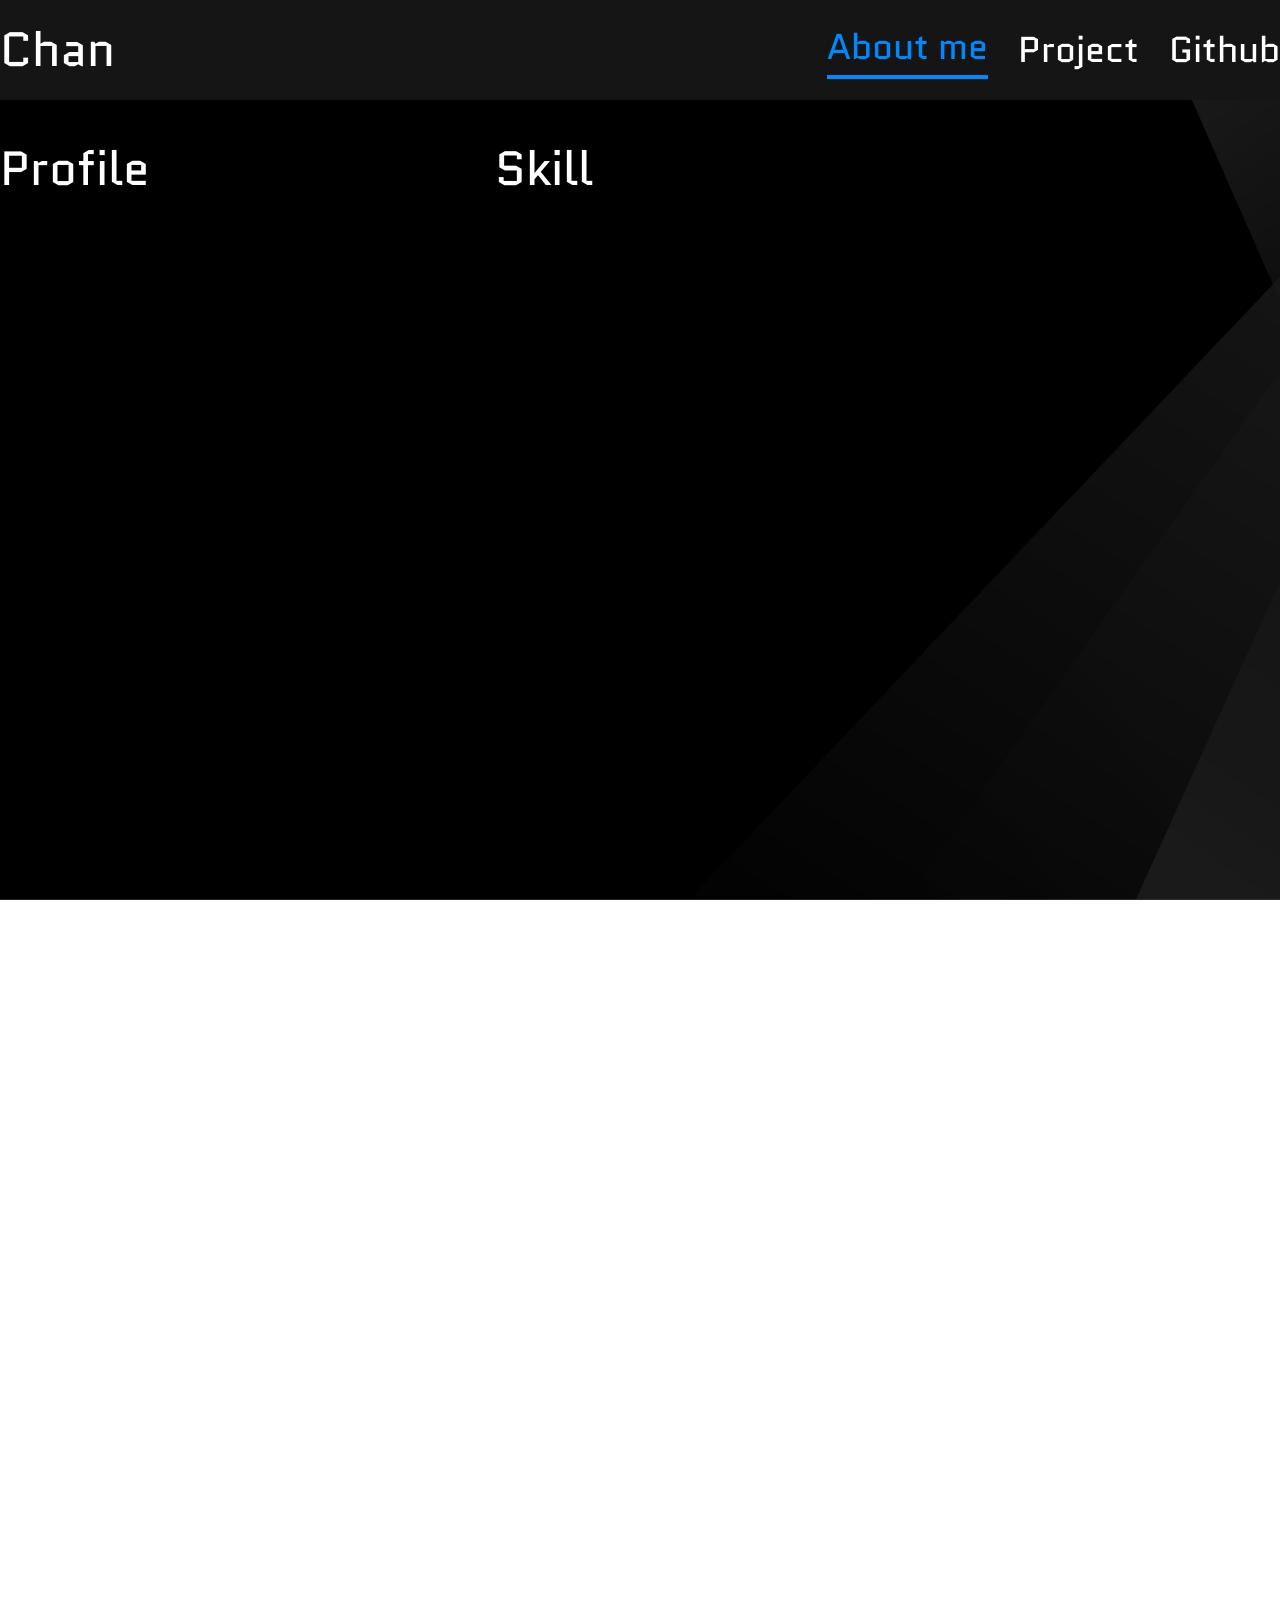
==== index.html @ 4aeff43d "first" ====
<!DOCTYPE html>
<html lang="en">
<head>
  <meta charset="UTF-8">
  <meta name="viewport" content="width=device-width, initial-scale=1.0">
  <title>Document</title>
  <link rel="stylesheet" href="css/style.css">
</head>
<body>
  <header id="header">
    <div class="inner">
      <div class="logo">Chan</div>
      <nav class="nav" id="nav">
        <a href="index.html" class="nav-item active"><span>About me</span></a>
        <a href="project.html" class="nav-item"><span>Project</span></a>
        <a href="https://github.com/PChan-3137" class="nav-item"><span>Github</span></a>
      </nav>
    </div>
  </header>

  <main>
    <div class="inner">
      <section class="profile">
        <h1 class="section-title">Profile</h1>
      </section>
      <section class="skill">
        <h1 class="section-title">Skill</h1>
      </section>
    </div>
  </main>
</body>
</html>
---- css/style.css ----
@import url("https://fonts.googleapis.com/css2?family=Quantico:ital,wght@0,400;0,700;1,400;1,700&display=swap");
html, body, div, span, applet, object, iframe,
h1, h2, h3, h4, h5, h6, p, blockquote, pre,
a, abbr, acronym, address, big, cite, code,
del, dfn, em, img, ins, kbd, q, s, samp,
small, strike, strong, sub, sup, tt, var,
b, u, i, center,
dl, dt, dd, ol, ul, li,
fieldset, form, label, legend,
table, caption, tbody, tfoot, thead, tr, th, td,
article, aside, canvas, details, embed,
figure, figcaption, footer, header, hgroup,
main, menu, nav, output, ruby, section, summary,
time, mark, audio, video {
  margin: 0;
  padding: 0;
  border: 0;
  font-size: 100%;
  font-weight: inherit;
  vertical-align: baseline;
}

article, aside, details, figcaption, figure,
footer, header, hgroup, main, menu, nav, section {
  display: block;
}

*[hidden] {
  display: none;
}

body {
  line-height: 28px;
}

menu, ol, ul, li {
  padding: 0;
  list-style: none;
}

blockquote, q {
  quotes: none;
}

blockquote:before, blockquote:after,
q:before, q:after {
  content: "";
  content: none;
}

a {
  text-decoration: none;
  color: inherit;
}

img {
  max-width: 100%;
  height: auto;
  display: block;
}

button {
  cursor: pointer;
  border: none;
  background: transparent;
  font-family: inherit;
}

table {
  border-collapse: collapse;
  border-spacing: 0;
}

* {
  margin: 0;
  padding: 0;
  box-sizing: border-box;
}

.quantico-regular {
  font-family: "Quantico", sans-serif;
  font-weight: 400;
  font-style: normal;
}

.quantico-bold {
  font-family: "Quantico", sans-serif;
  font-weight: 700;
  font-style: normal;
}

.quantico-regular-italic {
  font-family: "Quantico", sans-serif;
  font-weight: 400;
  font-style: italic;
}

.quantico-bold-italic {
  font-family: "Quantico", sans-serif;
  font-weight: 700;
  font-style: italic;
}

@font-face {
  font-family: "NexonLv1Gothic";
  src: url("https://cdn.jsdelivr.net/gh/projectnoonnu/noonfonts_20-04@2.1/NEXON Lv1 Gothic OTF Light.woff") format("woff");
  font-weight: 300;
  font-display: swap;
}
@font-face {
  font-family: "NexonLv1Gothic";
  src: url("https://cdn.jsdelivr.net/gh/projectnoonnu/noonfonts_20-04@2.1/NEXON Lv1 Gothic OTF.woff") format("woff");
  font-weight: normal;
  font-display: swap;
}
@font-face {
  font-family: "NexonLv1Gothic";
  src: url("https://cdn.jsdelivr.net/gh/projectnoonnu/noonfonts_20-04@2.1/NEXON Lv1 Gothic OTF Bold.woff") format("woff");
  font-weight: 700;
  font-display: swap;
}
main {
  padding-top: 130px;
}
main .inner {
  display: flex;
}
main .inner section {
  width: 100%;
}
main .inner section .section-title {
  font-size: 48px;
}
main .inner .profile {
  max-width: 470px;
  padding-top: 25px;
}
main .inner .skill {
  max-width: 850px;
  padding: 25px;
}

body {
  font-family: "Quantico", "NexonLv1Gothic", sans-serif;
  background-image: url(../image/mainbg.jpg);
  background-size: cover;
  background-attachment: fixed;
  color: white;
  height: 3000px;
}

.inner {
  max-width: 1320px;
  height: 100%;
  margin: 0 auto;
}

#header {
  position: fixed;
  width: 100%;
  height: 100px;
  background-color: #151515;
}
#header .inner {
  display: flex;
  justify-content: space-between;
  align-items: center;
}
#header .inner .logo {
  font-size: 48px;
}
#header .inner .nav {
  display: flex;
  gap: 30px;
  font-size: 36px;
  position: relative;
}
#header .inner .nav .nav-item {
  position: relative;
  transition: 0.3s;
}
#header .inner .nav .nav-item span {
  display: inline-block;
  transition: 0.3s;
}
#header .inner .nav .nav-item::before {
  content: "";
  position: absolute;
  color: #0088FF;
  left: 0;
  width: 100%;
  bottom: -15px;
  border-bottom: 4px solid #0088FF;
  transition: 0.3s;
  transform: scaleX(0);
  transform-origin: center;
}
#header .inner .nav .nav-item:hover, #header .inner .nav .nav-item.active {
  color: #0088FF;
}
#header .inner .nav .nav-item:hover span, #header .inner .nav .nav-item.active span {
  transform: translateY(-3px);
}
#header .inner .nav .nav-item:hover::before, #header .inner .nav .nav-item.active::before {
  transform: scaleX(1);
}
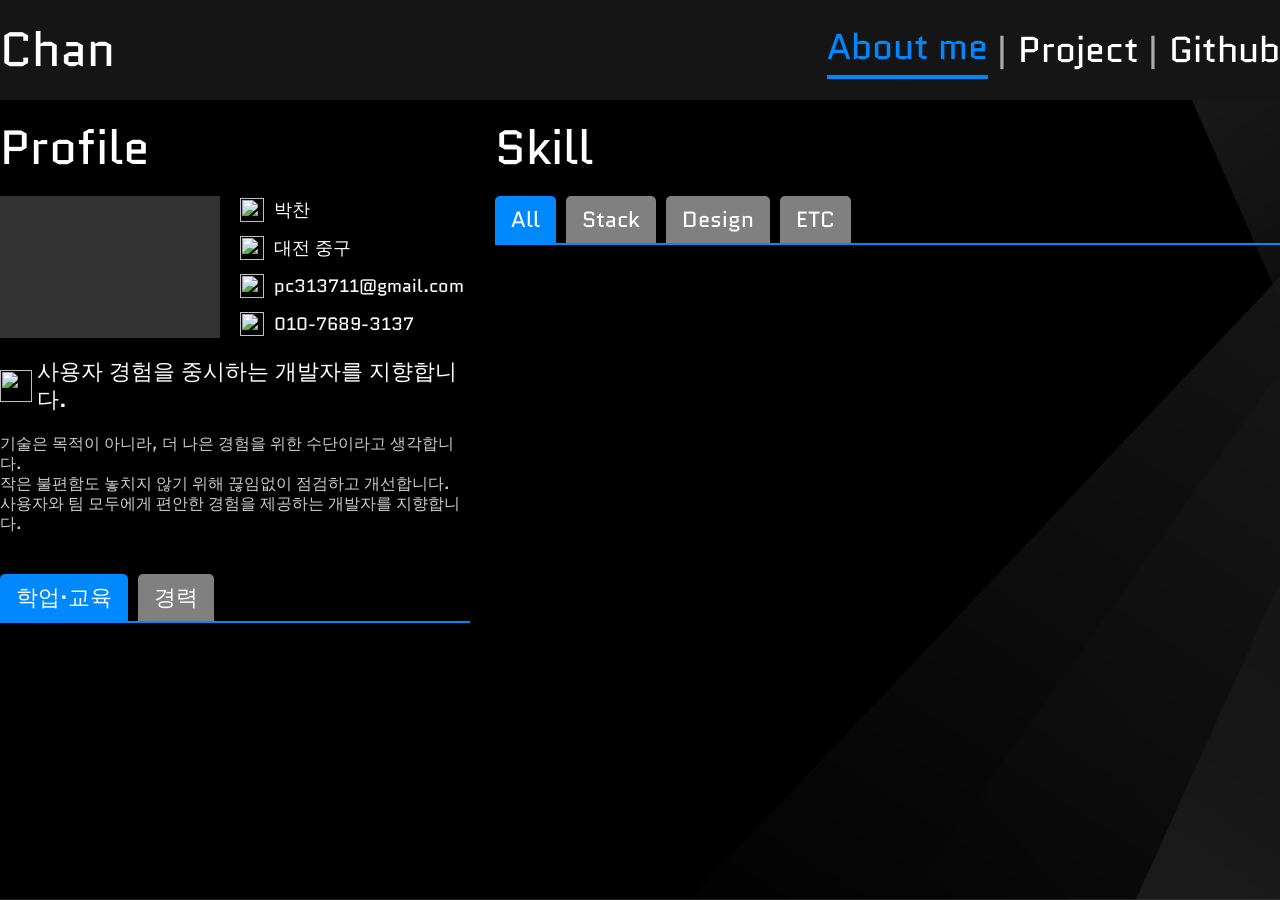
==== commit f75f459a: "27fix-3" ====
--- a/index.html
+++ b/index.html
@@ -3,13 +3,13 @@
 <head>
   <meta charset="UTF-8">
   <meta name="viewport" content="width=device-width, initial-scale=1.0">
-  <title>Document</title>
+  <title>박찬 포트포리오</title>
   <link rel="stylesheet" href="css/style.css">
 </head>
 <body>
   <header id="header">
     <div class="inner">
-      <div class="logo">Chan</div>
+      <a href="index.html"><div class="logo">Chan</div></a>
       <nav class="nav" id="nav">
         <a href="index.html" class="nav-item active"><span>About me</span></a>
         <a href="project.html" class="nav-item"><span>Project</span></a>
@@ -22,11 +22,52 @@
     <div class="inner">
       <section class="profile">
         <h1 class="section-title">Profile</h1>
+        <div class="profilewrap">
+          <img class="profile-img" src="image/profile.png" alt="">
+          <div class="profileinfo">
+            <div class="info-item">
+              <img src="image/user.png" alt="">
+              <p>박찬</p>
+            </div>
+            <div class="info-item">
+              <img src="image/Home.png" alt="">
+              <p>대전 중구</p>
+            </div>
+            <div class="info-item">
+              <img src="image/mail.png" alt="">
+              <p>pc313711@gmail.com</p>
+            </div>
+            <div class="info-item">
+              <img src="image/Phone.png" alt="">
+              <p>010-7689-3137</p>
+            </div>
+          </div>
+        </div>
+        <div class="desc">
+          <img src="image/chat.png" alt="">
+          <p>사용자 경험을 중시하는 개발자를 지향합니다.</p>
+        </div>
+        <p class="desc-sub">기술은 목적이 아니라, 더 나은 경험을 위한 수단이라고 생각합니다.<br>
+        작은 불편함도 놓치지 않기 위해 끊임없이 점검하고 개선합니다.<br>
+        사용자와 팀 모두에게 편안한 경험을 제공하는 개발자를 지향합니다.<br></p>
+        <div class="btn-wrap">
+          <button class="btn profile-tab btn1 active" data-category="edu">학업·교육</button>
+          <button class="btn profile-tab btn2" data-category="exp">경력</button>
+        </div>
+        <div id="profile-content"></div>
       </section>
       <section class="skill">
         <h1 class="section-title">Skill</h1>
+        <div class="btn-wrap">
+          <button class="btn skill-tab btnall active" data-category="all">All</button>
+          <button class="btn skill-tab btn1" data-category="stack">Stack</button>
+          <button class="btn skill-tab btn2" data-category="design">Design</button>
+          <button class="btn skill-tab btn3" data-category="etc">ETC</button>
+        </div>
+        <div id="skill-grid"></div>
       </section>
     </div>
   </main>
+  <script type="module" src="js/index.js"></script>
 </body>
 </html>
--- a/css/style.css
+++ b/css/style.css
@@ -77,30 +77,6 @@
   box-sizing: border-box;
 }
 
-.quantico-regular {
-  font-family: "Quantico", sans-serif;
-  font-weight: 400;
-  font-style: normal;
-}
-
-.quantico-bold {
-  font-family: "Quantico", sans-serif;
-  font-weight: 700;
-  font-style: normal;
-}
-
-.quantico-regular-italic {
-  font-family: "Quantico", sans-serif;
-  font-weight: 400;
-  font-style: italic;
-}
-
-.quantico-bold-italic {
-  font-family: "Quantico", sans-serif;
-  font-weight: 700;
-  font-style: italic;
-}
-
 @font-face {
   font-family: "NexonLv1Gothic";
   src: url("https://cdn.jsdelivr.net/gh/projectnoonnu/noonfonts_20-04@2.1/NEXON Lv1 Gothic OTF Light.woff") format("woff");
@@ -120,24 +96,469 @@
   font-display: swap;
 }
 main {
-  padding-top: 130px;
+  padding-top: 120px;
 }
 main .inner {
   display: flex;
 }
 main .inner section {
   width: 100%;
+  display: flex;
+  flex-direction: column;
+  gap: 20px;
 }
 main .inner section .section-title {
   font-size: 48px;
+  line-height: 56px;
 }
 main .inner .profile {
   max-width: 470px;
-  padding-top: 25px;
+}
+main .inner .profile .profilewrap {
+  width: 100%;
+  display: flex;
+  gap: 20px;
+}
+main .inner .profile .profilewrap .profile-img {
+  background-color: rgb(51, 51, 51);
+  max-width: 220px;
+  min-width: 120px;
+  flex: 1 1 0;
+  width: 100%;
+  object-fit: cover;
+}
+main .inner .profile .profilewrap .profileinfo {
+  flex: 0 0 230px;
+  max-width: 230px;
+  margin-top: auto;
+  display: flex;
+  flex-direction: column;
+  justify-content: flex-end;
+  gap: 10px;
+}
+main .inner .profile .profilewrap .profileinfo .info-item {
+  display: flex;
+  align-items: center;
+}
+main .inner .profile .profilewrap .profileinfo .info-item img {
+  width: 24px;
+  height: 24px;
+}
+main .inner .profile .profilewrap .profileinfo .info-item p {
+  margin-left: 10px;
+  font-size: 18px;
+}
+main .inner .profile .desc {
+  display: flex;
+  align-items: center;
+  gap: 5px;
+}
+main .inner .profile .desc img {
+  width: 32px;
+  height: 32px;
+}
+main .inner .profile .desc p {
+  font-size: 22px;
+}
+main .inner .profile .desc-sub {
+  color: #CCC;
+  font-size: 16px;
+  line-height: 20px;
+  margin-bottom: 20px;
+}
+main .inner .profile #profile-content {
+  display: flex;
+  flex-direction: column;
+}
+main .inner .profile #profile-content .profile-content-item {
+  font-size: 24px;
+}
+main .inner .profile #profile-content .profile-content-item-sub {
+  margin-bottom: 20px;
+  font-size: 16px;
+  color: #CCC;
 }
 main .inner .skill {
   max-width: 850px;
-  padding: 25px;
+  padding-left: 25px;
+}
+main .inner .skill #skill-grid {
+  display: grid;
+  grid-template-columns: repeat(auto-fit, 191px);
+  gap: 20px;
+  overflow-y: auto;
+  max-height: 700px;
+  padding-bottom: 50px;
+}
+main .inner .skill #skill-grid::-webkit-scrollbar {
+  display: none;
+}
+main .inner .skill #skill-grid .skill-card {
+  min-height: 252px;
+  cursor: default;
+  border: 2px solid rgba(255, 255, 255, 0.1019607843);
+  background-color: rgba(255, 255, 255, 0.1019607843);
+  backdrop-filter: blur(5px);
+  box-shadow: 2px 2px 7px rgba(119, 119, 119, 0.7137254902);
+  border-radius: 10px;
+  display: flex;
+  flex-direction: column;
+  align-items: center;
+  gap: 10px;
+  padding: 20px;
+}
+main .inner .skill #skill-grid .skill-card .skill-image {
+  width: 70px;
+  height: 70px;
+}
+main .inner .skill #skill-grid .skill-card .skill-name {
+  font-weight: bold;
+  font-size: 20px;
+}
+main .inner .skill #skill-grid .skill-card .skill-sub {
+  word-break: keep-all;
+  font-size: 14px;
+  line-height: 18px;
+  color: #CCC;
+}
+@media (max-width: 768px) {
+  main {
+    padding-top: 90px;
+  }
+  main .inner {
+    flex-direction: column;
+    padding: 0 20px;
+  }
+  main .inner .profile {
+    max-width: 940px;
+    width: 100%;
+  }
+  main .inner .skill {
+    padding: 0;
+  }
+  main .inner .skill #skill-grid {
+    max-height: none;
+    overflow-y: visible;
+    grid-template-columns: repeat(auto-fit, minmax(200px, 1fr));
+  }
+}
+@media (max-width: 480px) {
+  main {
+    padding-top: 120px;
+  }
+  main .inner {
+    padding: 0 10px;
+  }
+  main .inner section .section-title {
+    font-size: 36px;
+    line-height: 44px;
+  }
+  main .inner .profile .profilewrap {
+    gap: 10px;
+  }
+  main .inner .profile .profilewrap .profileinfo .info-item img {
+    width: 18px;
+    height: 18px;
+  }
+  main .inner .profile .profilewrap .profileinfo .info-item p {
+    margin-left: 5px;
+    font-size: 14px;
+  }
+  main .inner .profile .desc {
+    gap: 3px;
+  }
+  main .inner .profile .desc img {
+    width: 24px;
+    height: 24px;
+  }
+  main .inner .profile .desc p {
+    font-size: 18px;
+  }
+  main .inner .profile .desc-sub {
+    font-size: 14px;
+    line-height: 18px;
+    margin-bottom: 10px;
+  }
+  main .inner .profile #profile-content .profile-content-item {
+    font-size: 20px;
+  }
+  main .inner .profile #profile-content .profile-content-item-sub {
+    font-size: 14px;
+    margin-bottom: 10px;
+  }
+  main .inner .skill #skill-grid {
+    grid-template-columns: repeat(auto-fit, minmax(135px, 1fr));
+  }
+}
+@media (max-width: 400px) {
+  main .inner .profile .profilewrap {
+    flex-direction: column;
+  }
+  main .inner .profile .profilewrap .profileinfo {
+    flex: 0 0 0;
+    gap: 5px;
+    margin-top: none;
+  }
+  main .inner .profile .profilewrap .profileinfo .info-item img {
+    width: 24px;
+    height: 24px;
+  }
+  main .inner .profile .profilewrap .profileinfo .info-item p {
+    font-size: 16px;
+  }
+}
+
+.btn-wrap {
+  display: flex;
+  gap: 10px;
+  border-bottom: 2px solid #0088FF;
+}
+.btn-wrap .btn {
+  background-color: gray;
+  color: white;
+  padding: 6px 14px;
+  font-size: 22px;
+  border-radius: 5px 5px 0 0;
+  border: 2px solid gray;
+  transition: 0.3s;
+}
+.btn-wrap .btn:hover {
+  border: 2px solid #0088FF;
+}
+.btn-wrap .btn.active {
+  border-color: #0088FF;
+  background-color: #0088FF;
+}
+@media (max-width: 400px) {
+  .btn-wrap {
+    gap: 5px;
+  }
+  .btn-wrap .btn {
+    padding: 3px 7px;
+    font-size: 18px;
+  }
+}
+
+body.modal-open {
+  overflow: hidden;
+  height: 100vh;
+}
+
+main {
+  padding-top: 120px;
+}
+main .inner .portfolio-grid {
+  display: grid;
+  grid-template-columns: repeat(3, 1fr);
+  gap: 24px;
+  padding-bottom: 50px;
+}
+main .inner .portfolio-grid .card {
+  display: flex;
+  flex-direction: column;
+  gap: 10px;
+  padding: 15px;
+  border: 2px solid rgba(255, 255, 255, 0.1019607843);
+  background-color: rgba(255, 255, 255, 0.1019607843);
+  backdrop-filter: blur(5px);
+  box-shadow: 2px 2px 7px rgba(119, 119, 119, 0.7137254902);
+  border-radius: 10px;
+  cursor: pointer;
+}
+main .inner .portfolio-grid .card .card-img {
+  border-radius: 10px 10px 0 0;
+}
+main .inner .portfolio-grid .card h3 {
+  width: 100%;
+  font-size: 20px;
+}
+main .inner .portfolio-grid .card p {
+  font-size: 12px;
+  font-weight: 300;
+  line-height: 18px;
+  color: #ccc;
+}
+main .inner .portfolio-grid .card .skill-icons {
+  margin-top: auto;
+  display: flex;
+  gap: 8px;
+  width: 25px;
+}
+@media (max-width: 768px) {
+  main {
+    padding-top: 100px;
+  }
+  main .inner .portfolio-grid {
+    grid-template-columns: repeat(2, 1fr);
+  }
+}
+@media (max-width: 480px) {
+  main {
+    padding-top: 120px;
+  }
+  main .inner .portfolio-grid {
+    grid-template-columns: repeat(1, 1fr);
+  }
+}
+
+.modal-overlay {
+  position: fixed;
+  inset: 0;
+  background: rgba(0, 0, 0, 0.7);
+  backdrop-filter: blur(5px);
+  display: none;
+  z-index: 2000;
+}
+.modal-overlay.active {
+  display: flex;
+  justify-content: center;
+  align-items: center;
+}
+.modal-overlay .modal-header {
+  display: flex;
+  justify-content: space-between;
+}
+.modal-overlay .modal-header .modal-title small {
+  font-size: 16px;
+  color: #ccc;
+}
+.modal-overlay .modal-header .modal-close {
+  color: white;
+  font-size: 48px;
+  margin-bottom: auto;
+}
+.modal-overlay .modal {
+  max-width: 1000px;
+  max-height: 90vh;
+  overflow-y: auto;
+  background: #2b2b2b;
+  padding: 30px;
+  padding-top: 20px;
+  border-radius: 16px;
+}
+.modal-overlay .modal::-webkit-scrollbar {
+  display: none;
+}
+.modal-overlay .modal {
+  scrollbar-width: none;
+  -ms-overflow-style: none;
+}
+.modal-overlay .modal .modal-info {
+  margin-top: 10px;
+  display: flex;
+  flex-direction: column;
+  gap: 10px;
+}
+.modal-overlay .modal .modal-info li {
+  display: flex;
+}
+.modal-overlay .modal .modal-info li .modal-item {
+  font-size: 24px;
+  width: 120px;
+  font-weight: bold;
+}
+.modal-overlay .modal .modal-info li #modalSkills,
+.modal-overlay .modal .modal-info li #modalTools {
+  display: flex;
+  gap: 5px;
+  color: black;
+}
+.modal-overlay .modal .modal-info li #modalSkills span,
+.modal-overlay .modal .modal-info li #modalTools span {
+  border-radius: 5px;
+  padding: 0 5px;
+}
+.modal-overlay .modal .modal-info li #modalSkills .HTML5,
+.modal-overlay .modal .modal-info li #modalTools .HTML5 {
+  background-color: #E14E1D;
+}
+.modal-overlay .modal .modal-info li #modalSkills .CSS3,
+.modal-overlay .modal .modal-info li #modalTools .CSS3 {
+  background-color: #2789c2;
+}
+.modal-overlay .modal .modal-info li #modalSkills .SCSS,
+.modal-overlay .modal .modal-info li #modalTools .SCSS {
+  background-color: #CD6799;
+}
+.modal-overlay .modal .modal-info li #modalSkills .JavaScript,
+.modal-overlay .modal .modal-info li #modalTools .JavaScript {
+  background-color: #F0DB4F;
+}
+.modal-overlay .modal .modal-info li #modalSkills .VSC,
+.modal-overlay .modal .modal-info li #modalTools .VSC {
+  background-color: #CE97FA;
+}
+.modal-overlay .modal .modal-info li #modalSkills .Figma,
+.modal-overlay .modal .modal-info li #modalTools .Figma {
+  background: linear-gradient(135deg, rgb(26, 188, 254) 0%, rgb(162, 89, 255) 100%);
+}
+.modal-overlay .modal .modal-links {
+  margin: 5px 0;
+  display: flex;
+  gap: 10px;
+}
+.modal-overlay .modal .modal-links a {
+  padding: 5px 10px;
+  border-radius: 10px;
+  display: flex;
+  font-size: 24px;
+  align-items: center;
+}
+.modal-overlay .modal .modal-links a img {
+  width: 24px;
+  height: 24px;
+}
+.modal-overlay .modal .modal-links #modalGithub {
+  background-color: #626262;
+}
+.modal-overlay .modal .modal-links #modalUrl {
+  background-color: #0088FF;
+}
+.modal-overlay .modal .modal-desc {
+  font-weight: 300;
+}
+@media (max-width: 768px) {
+  .modal-overlay .modal-header .modal-close {
+    font-size: 36px;
+  }
+  .modal-overlay .modal {
+    padding: 20px;
+  }
+  .modal-overlay .modal .modal-info li .modal-item {
+    font-size: 20px;
+  }
+  .modal-overlay .modal .modal-links {
+    gap: 5px;
+  }
+  .modal-overlay .modal .modal-links a {
+    padding: 5px;
+    align-items: center;
+    font-size: 20px;
+  }
+  .modal-overlay .modal .modal-links a img {
+    width: 20px;
+    height: 20px;
+  }
+}
+@media (max-width: 480px) {
+  .modal-overlay .modal .modal-info {
+    gap: 10px;
+  }
+}
+@media (max-width: 340px) {
+  .modal-overlay .modal .modal-info li {
+    flex-direction: column;
+  }
+  .modal-overlay .modal .modal-info li .modal-item {
+    font-size: 18px;
+  }
+  .modal-overlay .modal .modal-info li p {
+    font-size: 14px;
+  }
+  .modal-overlay .modal .modal-desc {
+    font-size: 14px;
+    line-height: 22px;
+  }
 }
 
 body {
@@ -146,7 +567,7 @@
   background-size: cover;
   background-attachment: fixed;
   color: white;
-  height: 3000px;
+  overflow-x: hidden;
 }
 
 .inner {
@@ -160,6 +581,7 @@
   width: 100%;
   height: 100px;
   background-color: #151515;
+  z-index: 1000;
 }
 #header .inner {
   display: flex;
@@ -168,6 +590,7 @@
 }
 #header .inner .logo {
   font-size: 48px;
+  transition: 0.3s;
 }
 #header .inner .nav {
   display: flex;
@@ -195,6 +618,15 @@
   transform: scaleX(0);
   transform-origin: center;
 }
+#header .inner .nav .nav-item::after {
+  content: "|";
+  position: absolute;
+  right: -20px;
+  color: #aaa;
+}
+#header .inner .nav .nav-item:last-child::after {
+  display: none;
+}
 #header .inner .nav .nav-item:hover, #header .inner .nav .nav-item.active {
   color: #0088FF;
 }
@@ -203,4 +635,59 @@
 }
 #header .inner .nav .nav-item:hover::before, #header .inner .nav .nav-item.active::before {
   transform: scaleX(1);
+}
+@media (max-width: 768px) {
+  #header {
+    height: 70px;
+  }
+  #header .inner {
+    padding: 0 20px;
+  }
+  #header .inner .logo {
+    font-size: 36px;
+  }
+  #header .inner .nav {
+    font-size: 24px;
+    gap: 20px;
+  }
+  #header .inner .nav .nav-item::before {
+    bottom: -7px;
+  }
+  #header .inner .nav .nav-item::after {
+    right: -15px;
+  }
+}
+@media (max-width: 480px) {
+  #header {
+    width: 90%;
+    height: auto;
+    padding: 5px 10px;
+    border-radius: 100px;
+    margin-top: 20px;
+    border: 1px solid #0088FF;
+    left: 50%;
+    transform: translateX(-50%);
+  }
+  #header .inner {
+    flex-direction: column;
+    align-items: center;
+    justify-content: center;
+    padding: 10px;
+    gap: 20px;
+  }
+  #header .inner .logo {
+    display: none;
+  }
+  #header .inner .nav {
+    font-size: 24px;
+    gap: 15px;
+    justify-content: space-around;
+    width: 100%;
+  }
+  #header .inner .nav .nav-item::before {
+    bottom: -3px;
+  }
+  #header .inner .nav .nav-item::after {
+    display: none;
+  }
 }
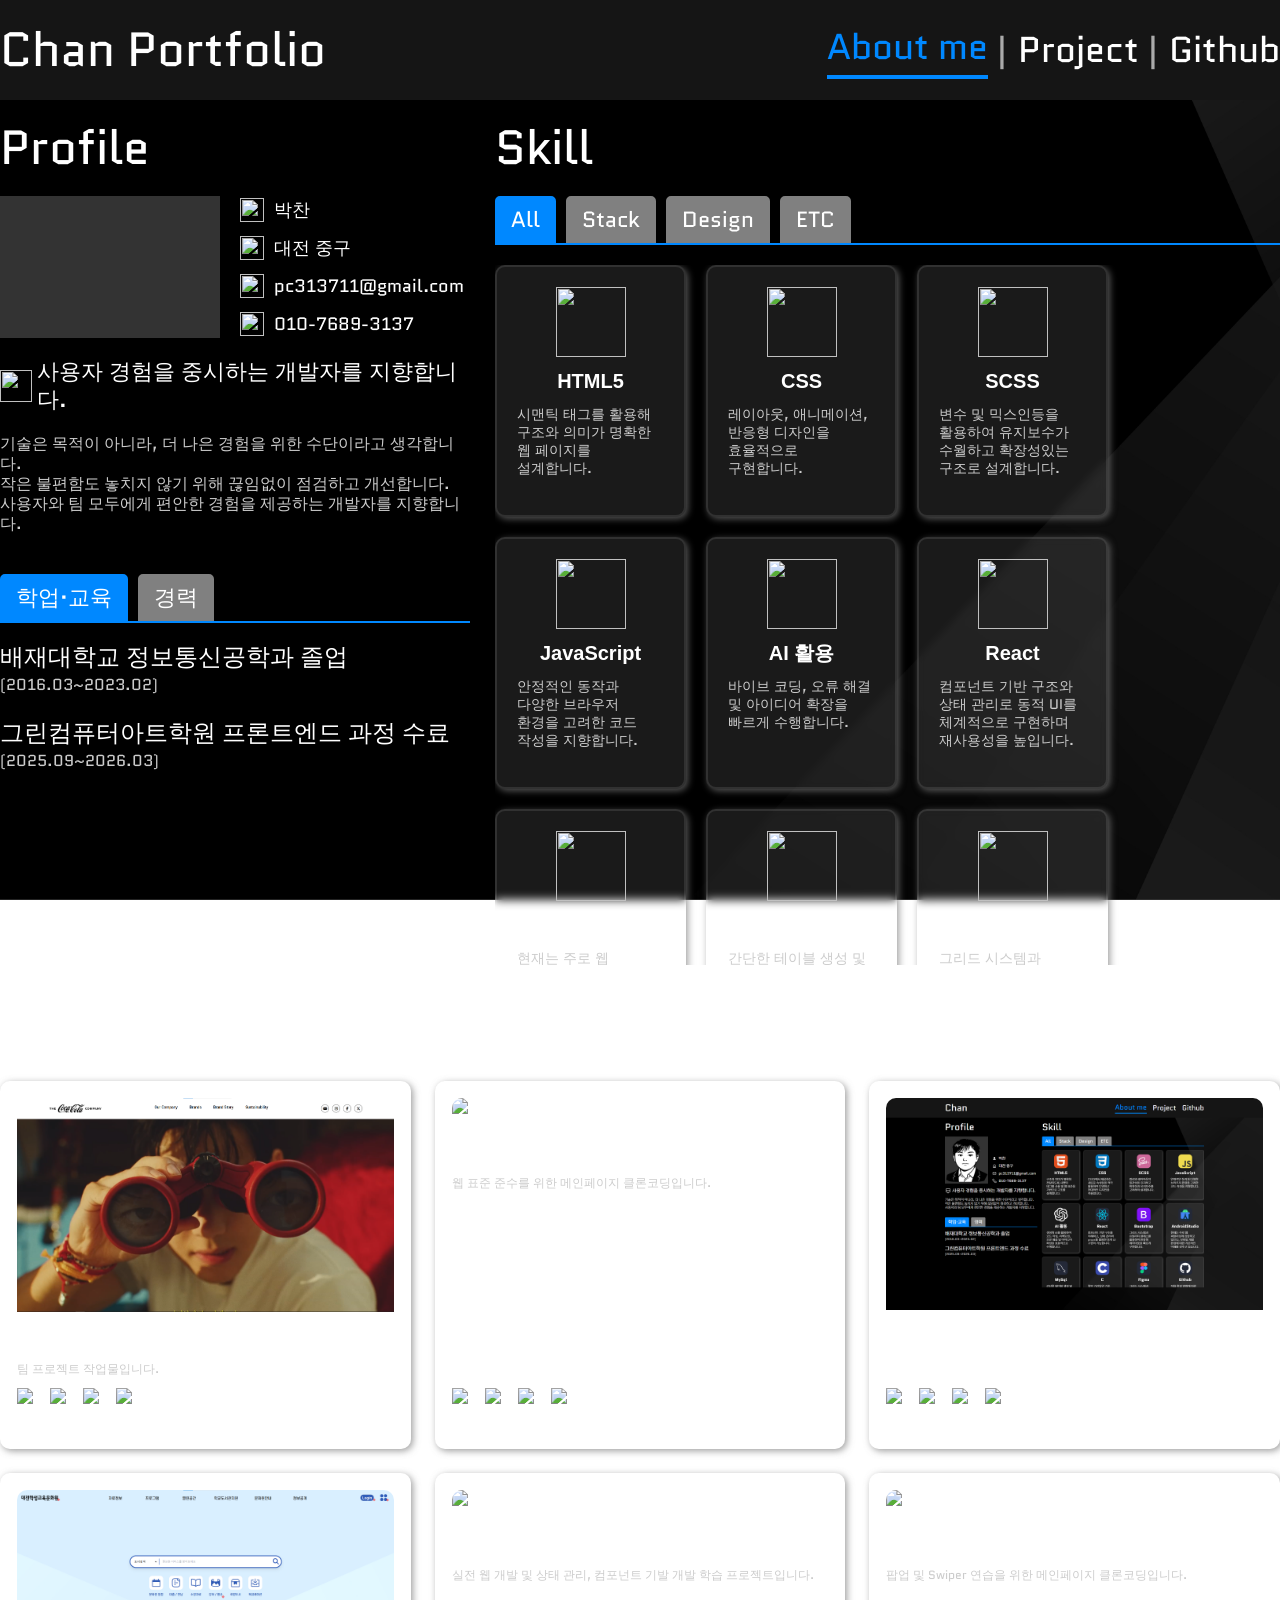
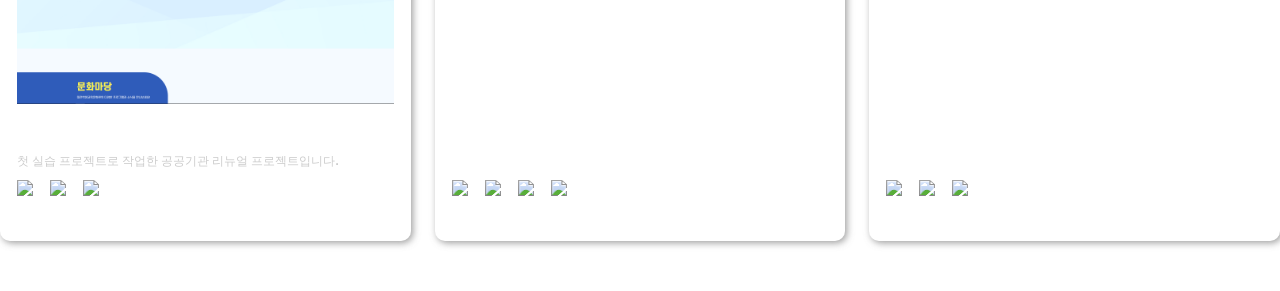
==== commit d4fac2e4: "레이아웃 변경 및 데이터 수정" ====
--- a/index.html
+++ b/index.html
@@ -9,18 +9,18 @@
 <body>
   <header id="header">
     <div class="inner">
-      <a href="index.html"><div class="logo">Chan</div></a>
+      <a href="index.html"><div class="logo">Chan Portfolio</div></a>
       <nav class="nav" id="nav">
-        <a href="index.html" class="nav-item active"><span>About me</span></a>
-        <a href="project.html" class="nav-item"><span>Project</span></a>
+        <a href="#profile" class="nav-item active"><span>About me</span></a>
+        <a href="#project" class="nav-item"><span>Project</span></a>
         <a href="https://github.com/PChan-3137" class="nav-item"><span>Github</span></a>
       </nav>
     </div>
   </header>
 
-  <main>
+  <main id="main">
     <div class="inner">
-      <section class="profile">
+      <section class="profile" id="profile">
         <h1 class="section-title">Profile</h1>
         <div class="profilewrap">
           <img class="profile-img" src="image/profile.png" alt="">
@@ -67,7 +67,47 @@
         <div id="skill-grid"></div>
       </section>
     </div>
+
+    <div class="inner">
+      <section class="project" id="project">
+        <h1 class="section-title">Project</h1>
+        <section class="portfolio-grid" id="portfolioGrid"></section>
+      </section>
+    </div>
+
+    <!-- 팝업 -->
+    <div class="modal-overlay" id="modalOverlay">
+      <div class="modal">
+        <!-- 헤더 -->
+        <header class="modal-header">
+          <div class="modal-title">
+            <small>Project</small>
+            <h2 id="modalName"></h2>
+          </div>
+          <button class="modal-close" id="modalClose">✕</button>
+        </header>
+        <!-- 이미지 -->
+        <img id="modalImage" class="modal-image" />
+        <!-- 정보 영역 -->
+        <ul class="modal-info">
+          <li><span class="modal-item">Skills</span><p id="modalSkills"></p></li>
+          <li><span class="modal-item">Tools</span><p id="modalTools"></p></li>
+          <li><span class="modal-item">진행기간</span><p id="modalDate"></p></li>
+          <li><span class="modal-item">개발인원</span><p id="modalPeople"></p></li>
+          <li><span class="modal-item">역할</span><p id="modalRole"></p></li>
+        </ul>
+        <!-- 버튼 -->
+        <div class="modal-links">
+          <a id="modalGithub" target="_blank"><img src="image/Github.png" alt="">Github</a>
+          <a id="modalUrl" target="_blank"><img src="image/Link.png" alt="">배포 URL</a>
+        </div>
+
+        <!-- 설명 -->
+        <p class="modal-desc" id="modalDesc"></p>
+      </div>
+    </div>
   </main>
   <script type="module" src="js/index.js"></script>
+  <script type="module" src="js/project.js"></script>
 </body>
 </html>
--- a/css/style.css
+++ b/css/style.css
@@ -112,6 +112,7 @@
   line-height: 56px;
 }
 main .inner .profile {
+  scroll-margin-top: 120px;
   max-width: 470px;
 }
 main .inner .profile .profilewrap {
@@ -188,6 +189,7 @@
   gap: 20px;
   overflow-y: auto;
   max-height: 700px;
+  min-height: 700px;
   padding-bottom: 50px;
 }
 main .inner .skill #skill-grid::-webkit-scrollbar {
@@ -195,6 +197,7 @@
 }
 main .inner .skill #skill-grid .skill-card {
   min-height: 252px;
+  max-height: 300px;
   cursor: default;
   border: 2px solid rgba(255, 255, 255, 0.1019607843);
   background-color: rgba(255, 255, 255, 0.1019607843);
@@ -232,6 +235,7 @@
   main .inner .profile {
     max-width: 940px;
     width: 100%;
+    margin-bottom: 50px;
   }
   main .inner .skill {
     padding: 0;
@@ -346,6 +350,9 @@
 
 main {
   padding-top: 120px;
+}
+main .inner .project {
+  margin-top: 40px;
 }
 main .inner .portfolio-grid {
   display: grid;
@@ -559,6 +566,10 @@
     font-size: 14px;
     line-height: 22px;
   }
+}
+
+html {
+  scroll-behavior: smooth;
 }
 
 body {
@@ -673,7 +684,6 @@
     align-items: center;
     justify-content: center;
     padding: 10px;
-    gap: 20px;
   }
   #header .inner .logo {
     display: none;
@@ -690,4 +700,7 @@
   #header .inner .nav .nav-item::after {
     display: none;
   }
+  #header .inner .nav .nav-item:last-child {
+    display: none;
+  }
 }
